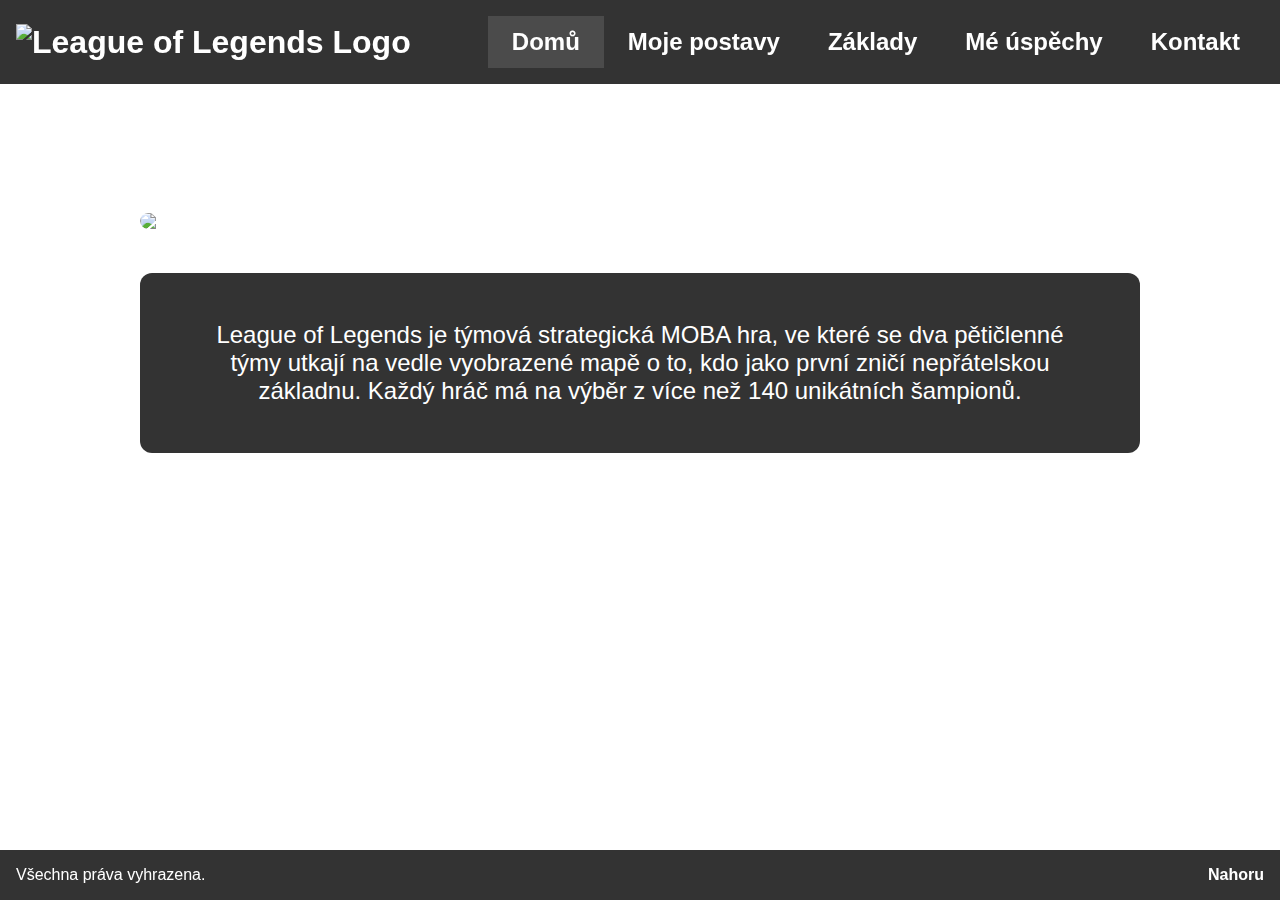
==== index.html @ 4e921fc1 "Add files via upload" ====
<!DOCTYPE html>
<html lang="en">
<head>
    <meta charset="UTF-8">
    <meta http-equiv="X-UA-Compatible" content="IE=edge">
    <meta name="viewport" content="width=device-width, initial-scale=1.0">
    <title>Moje oblíbená hra</title>
    <link href="styles.css" rel="stylesheet">
    <script src="scripts.js" defer></script>
</head>
<body>
<header>
    <h1><a href="https://www.leagueoflegends.com/cs-cz/"><img src="https://upload.wikimedia.org/wikipedia/commons/thumb/d/d8/League_of_Legends_2019_vector.svg/1920px-League_of_Legends_2019_vector.svg.png" alt="League of Legends Logo"></a></h1>
    <nav>
        <a href="index.html" class="selected">Domů</a>
        <a href="myfav.html">Moje postavy</a>
        <a href="zaklady.html">Základy</a>
        <a href="mojeach.html">Mé úspěchy</a>
        <a href="contact.html">Kontakt</a>
    </nav>
</header>
<main>
    <section>
        <h2>Co je to League of Legends?</h2>
        <div class="container-vertical">
            <div id="img" class="image"><img src="https://www.researchgate.net/profile/Patrick-Shih-2/publication/319839481/figure/fig1/AS:539281729228800@1505586191613/A-Map-of-the-League-of-Legends-game-play-in-the-classic-mode.png"></div>
            <div id="text" class="text">
                <p>League of Legends je týmová strategická MOBA hra, ve které se dva pětičlenné týmy utkají na vedle vyobrazené mapě o to, kdo jako první zničí nepřátelskou základnu. Každý hráč má na výběr z více než 140 unikátních šampionů.</p>
            </div>
        </div>
    </section>
</main>
<footer>
    <p>Všechna práva vyhrazena.</p>
    <p id="to-top">Nahoru</p>
</footer>
</body>
</html>
---- styles.css ----
/* Reset */
* {
    padding: 0;
    margin: 0;
    box-sizing: border-box;
}

/* Body styling */
body {
    background: url(https://www.cnet.com/a/img/resize/0ef788248caeea67f4c80ade63a6e95f49bf3a2a/hub/2015/12/17/b5fed3aa-a35c-4dc9-ad71-fc17118ebcb1/lol.jpg?auto=webp&width=1920) no-repeat center center fixed;
    background-size: cover;
    font-family: "Source Sans Pro", sans-serif;
    color: white; /* Default text color for body */
}
a{
    color: white;
    text-decoration: none;
}
/* Header styling */
header {
    background-color: rgba(0, 0, 0, 0.8);
    color: white;
    padding: 1em;
    position: fixed;
    top: 0;
    left: 0;
    width: 100%;
    display: flex;
    align-items: center;
    z-index: 1000;
}

header h1 {
    margin: 0;
    font-size: 2em;
}

header img {
    height: 60px;
    margin-right: 1em;
}

header nav {
    display: flex;
    align-items: center;
    margin-left: auto;
}

nav a {
    color: white;
    text-decoration: none;
    padding: 0.5em 1em;
    font-weight: bold;
    font-size: 1.5em;
    display: inline-block;
}
a.decoration{
    text-decoration: underline;
}
nav a:hover, .selected {
    background-color: rgba(128, 128, 128, 0.3);
}

/* Main content styling */
main {
    margin-top: 6em;
    padding: 2em;
    text-align: center;
}

section {
    margin-bottom: 2em;
}

section h2 {
    font-size: 2.5em;
    margin-bottom: 1em;
}

/* Vertical container styling */
.container-vertical {
    display: flex;
    flex-direction: column;
    align-items: center;
    gap: 2em;
    max-width: 1000px;
    margin: auto;
}

.image {
    width: 100%;
    border-radius: 0.5em;
    overflow: hidden; /* Ensures the image stays within its container */
}

.image img {
    width: 100%;
    height: auto;
    display: block;
    border-radius: 0.5em; /* Ensures the image respects the border radius */
}

.text {
    width: 100%;
    background-color: rgba(0, 0, 0, 0.8);
    color: white;
    padding: 2em;
    margin: 0.5em;
    border-radius: 0.5em;
    font-size: 1.5em; /* Increased font size */
}

/* Form styling */
form {
    max-width: 600px;
    margin: 0 auto;
    padding: 2em;
    background-color: rgba(0, 0, 0, 0.8);
    border-radius: 0.5em;
}

.form-group {
    margin-bottom: 1em;
}

form label {
    display: block;
    font-size: 1.5em;
    margin-bottom: 0.5em;
}

form input[type="text"],
form input[type="email"],
form textarea {
    width: 100%;
    padding: 0.5em;
    font-size: 1.2em;
    border: 1px solid #ccc;
    border-radius: 0.3em;
    background-color: rgba(255, 255, 255, 0.8);
}

form textarea {
    resize: vertical;
    min-height: 150px;
}

form button {
    background-color: #4CAF50;
    color: white;
    border: none;
    padding: 0.5em 1em;
    font-size: 1.2em;
    cursor: pointer;
    border-radius: 0.3em;
}

form button:hover {
    background-color: #45a049;
}

/* Footer styling */
footer {
    background-color: rgba(0, 0, 0, 0.8);
    color: white;
    display: flex;
    justify-content: space-between;
    align-items: center;
    padding: 1em;
    position: fixed;
    bottom: 0;
    width: 100%;
}

footer p {
    margin: 0;
}

#to-top {
    cursor: pointer;
    font-weight: bold;
}
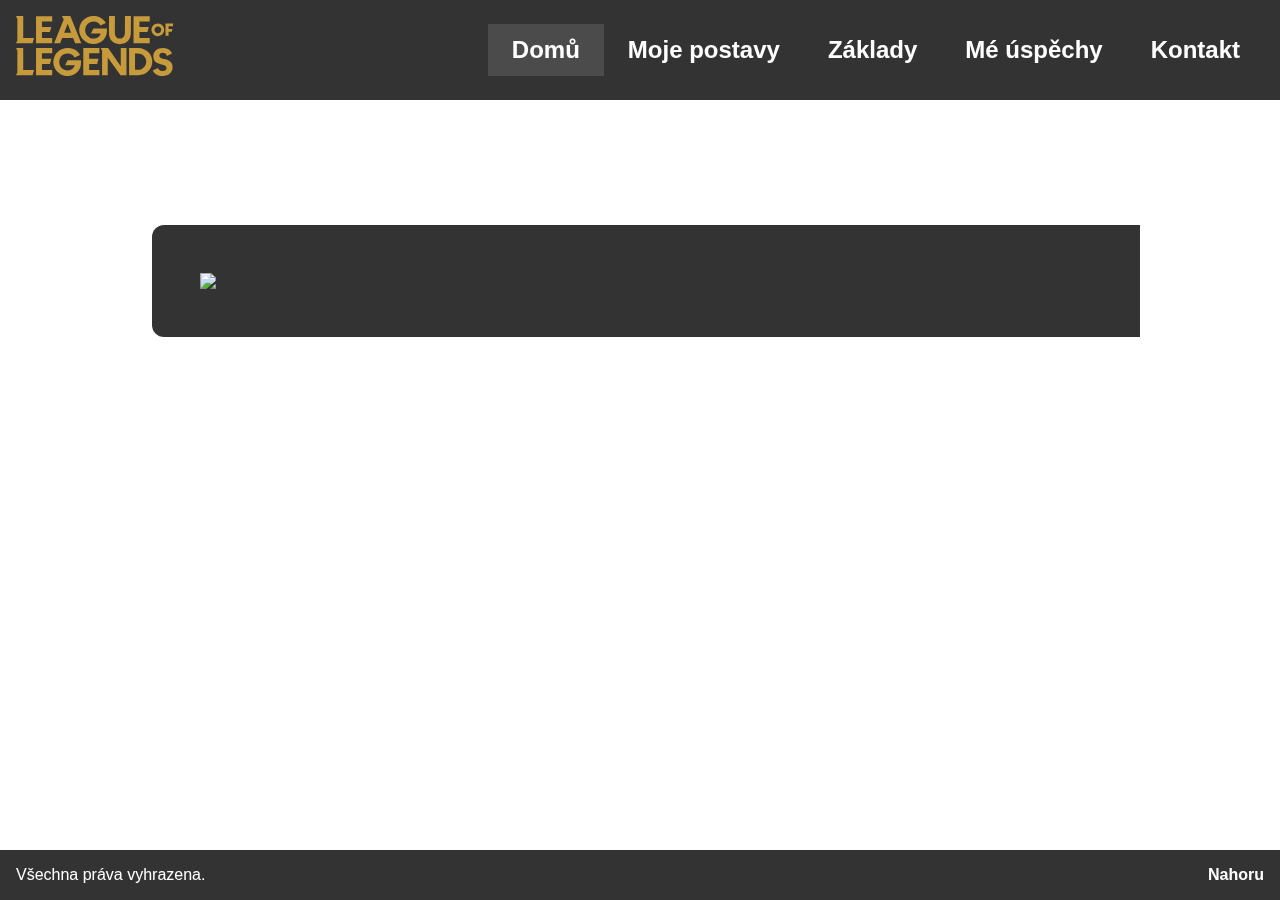
==== commit 6ac02ccc: "Update index.html" ====
--- a/index.html
+++ b/index.html
@@ -10,7 +10,7 @@
 </head>
 <body>
 <header>
-    <h1><a href="https://www.leagueoflegends.com/cs-cz/"><img src="https://upload.wikimedia.org/wikipedia/commons/thumb/d/d8/League_of_Legends_2019_vector.svg/1920px-League_of_Legends_2019_vector.svg.png" alt="League of Legends Logo"></a></h1>
+    <h1><a href="https://www.leagueoflegends.com/cs-cz/"><img src="logo.svg" alt="League of Legends Logo"></a></h1>
     <nav>
         <a href="index.html" class="selected">Domů</a>
         <a href="myfav.html">Moje postavy</a>
@@ -23,7 +23,7 @@
     <section>
         <h2>Co je to League of Legends?</h2>
         <div class="container-vertical">
-            <div id="img" class="image"><img src="https://www.researchgate.net/profile/Patrick-Shih-2/publication/319839481/figure/fig1/AS:539281729228800@1505586191613/A-Map-of-the-League-of-Legends-game-play-in-the-classic-mode.png"></div>
+            <div id="img" class="image"><img src="mapa.png></div>
             <div id="text" class="text">
                 <p>League of Legends je týmová strategická MOBA hra, ve které se dva pětičlenné týmy utkají na vedle vyobrazené mapě o to, kdo jako první zničí nepřátelskou základnu. Každý hráč má na výběr z více než 140 unikátních šampionů.</p>
             </div>
--- a/styles.css
+++ b/styles.css
@@ -7,7 +7,7 @@
 
 /* Body styling */
 body {
-    background: url(https://www.cnet.com/a/img/resize/0ef788248caeea67f4c80ade63a6e95f49bf3a2a/hub/2015/12/17/b5fed3aa-a35c-4dc9-ad71-fc17118ebcb1/lol.jpg?auto=webp&width=1920) no-repeat center center fixed;
+    background: src(lol.webp) no-repeat center center fixed;
     background-size: cover;
     font-family: "Source Sans Pro", sans-serif;
     color: white; /* Default text color for body */
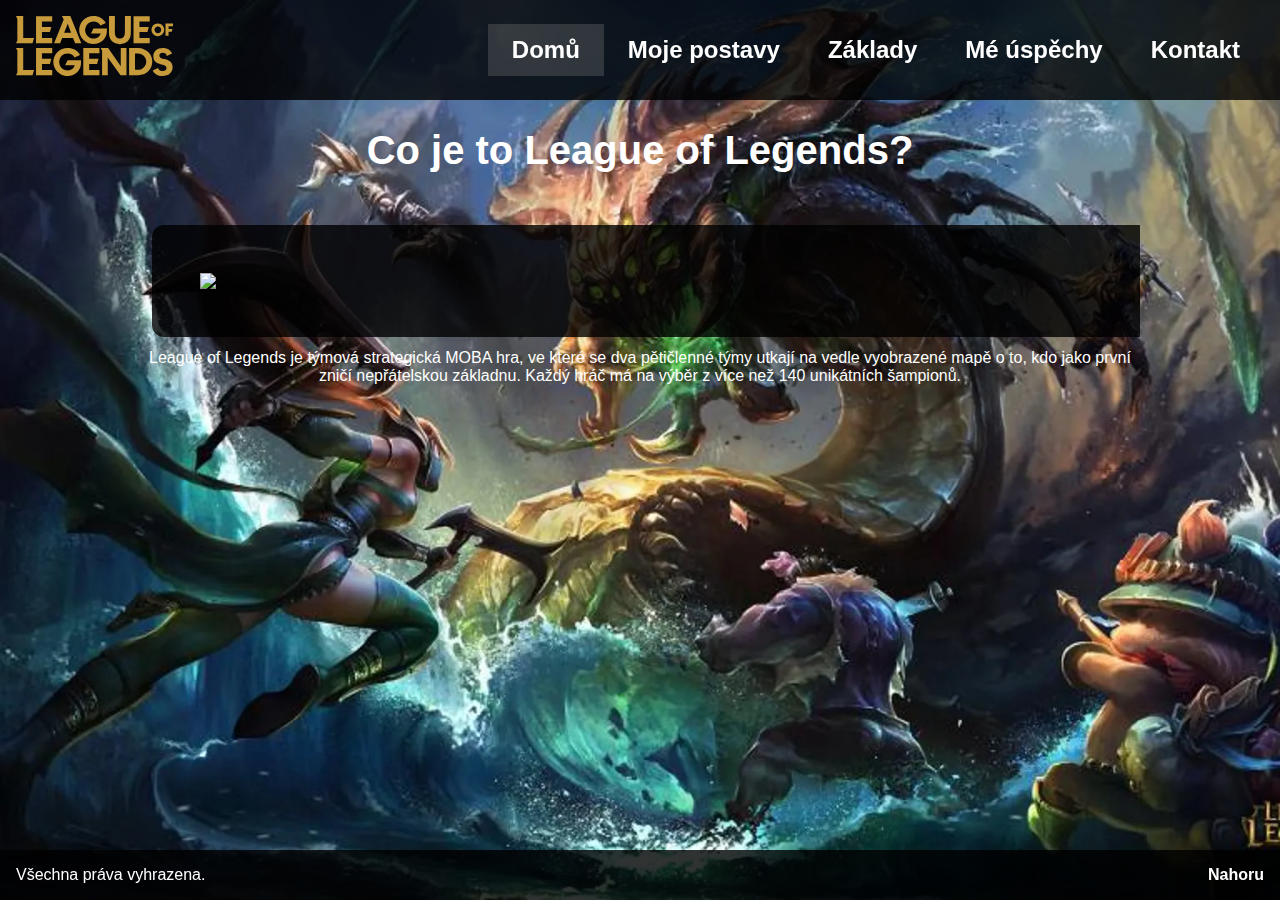
==== commit 11a4f02f: "Update index.html" ====
--- a/index.html
+++ b/index.html
@@ -4,6 +4,7 @@
     <meta charset="UTF-8">
     <meta http-equiv="X-UA-Compatible" content="IE=edge">
     <meta name="viewport" content="width=device-width, initial-scale=1.0">
+    <meta name="description" content="League of Legends">
     <title>Moje oblíbená hra</title>
     <link href="styles.css" rel="stylesheet">
     <script src="scripts.js" defer></script>
--- a/styles.css
+++ b/styles.css
@@ -7,10 +7,11 @@
 
 /* Body styling */
 body {
-    background: src(lol.webp) no-repeat center center fixed;
+    background: url(lol.webp) no-repeat center center fixed;
     background-size: cover;
     font-family: "Source Sans Pro", sans-serif;
     color: white; /* Default text color for body */
+    content: "Background Image";
 }
 a{
     color: white;
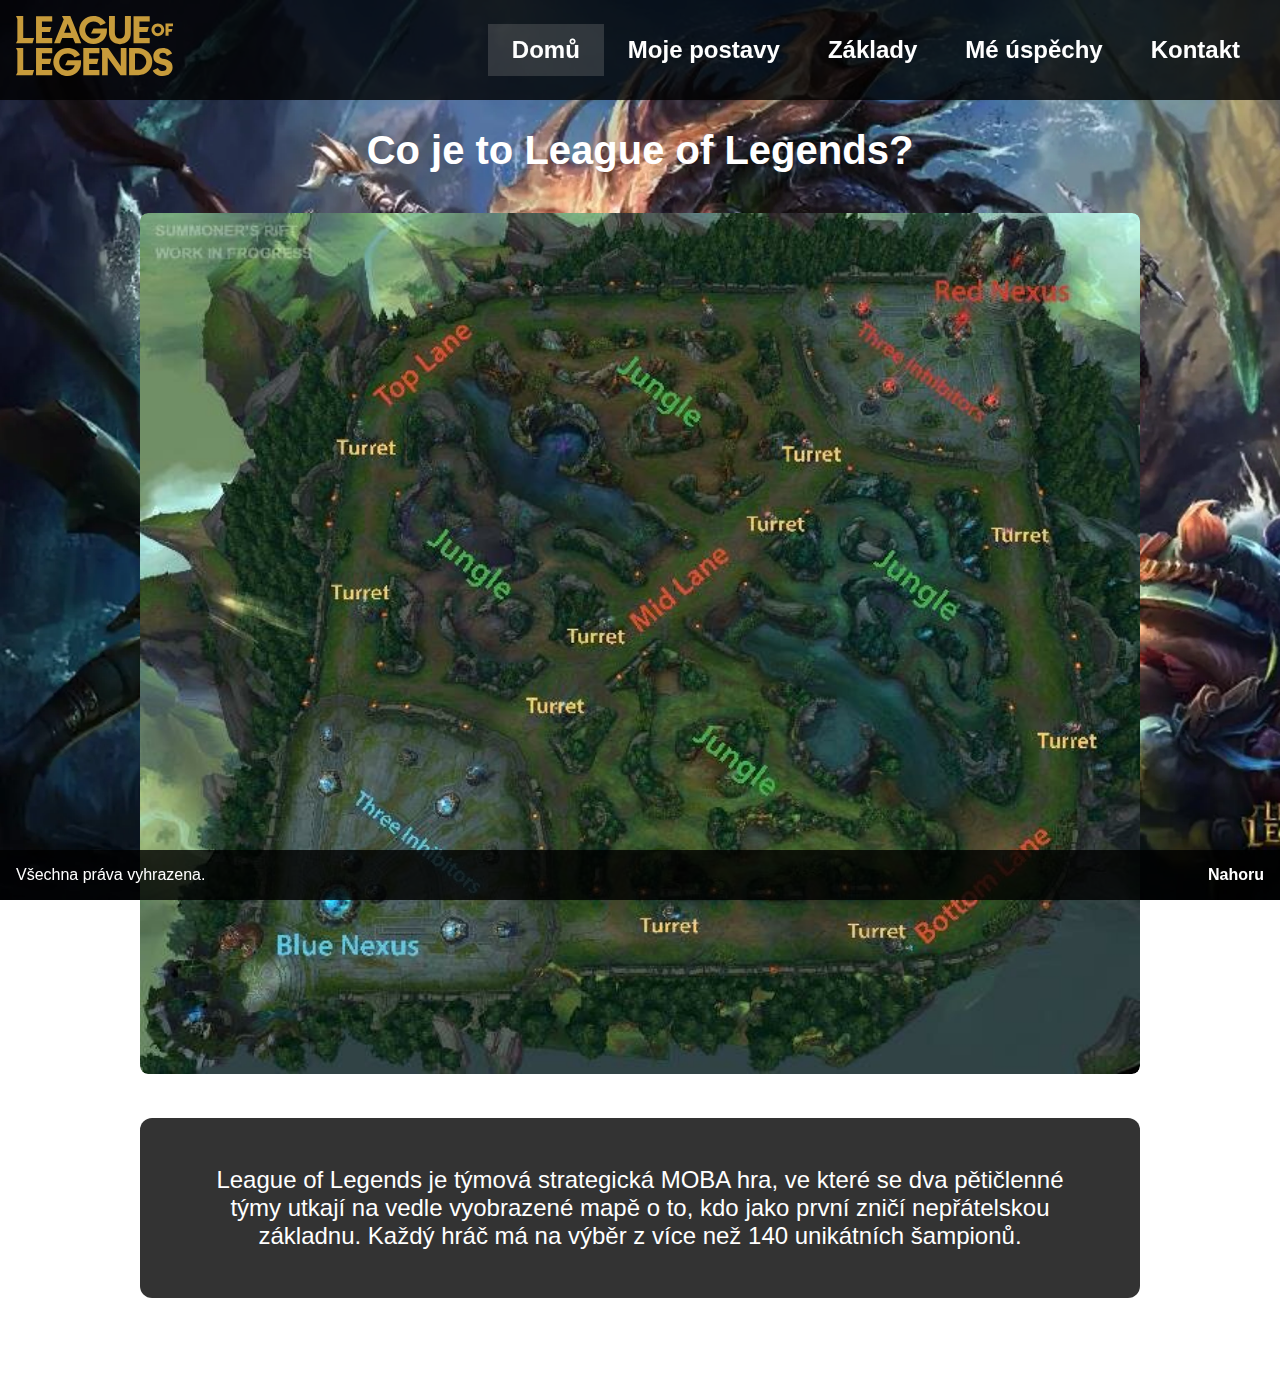
==== commit 40d06b47: "Update index.html" ====
--- a/index.html
+++ b/index.html
@@ -24,7 +24,7 @@
     <section>
         <h2>Co je to League of Legends?</h2>
         <div class="container-vertical">
-            <div id="img" class="image"><img src="mapa.png></div>
+            <div id="img" class="image"><img src="mapa.png"></div>
             <div id="text" class="text">
                 <p>League of Legends je týmová strategická MOBA hra, ve které se dva pětičlenné týmy utkají na vedle vyobrazené mapě o to, kdo jako první zničí nepřátelskou základnu. Každý hráč má na výběr z více než 140 unikátních šampionů.</p>
             </div>
